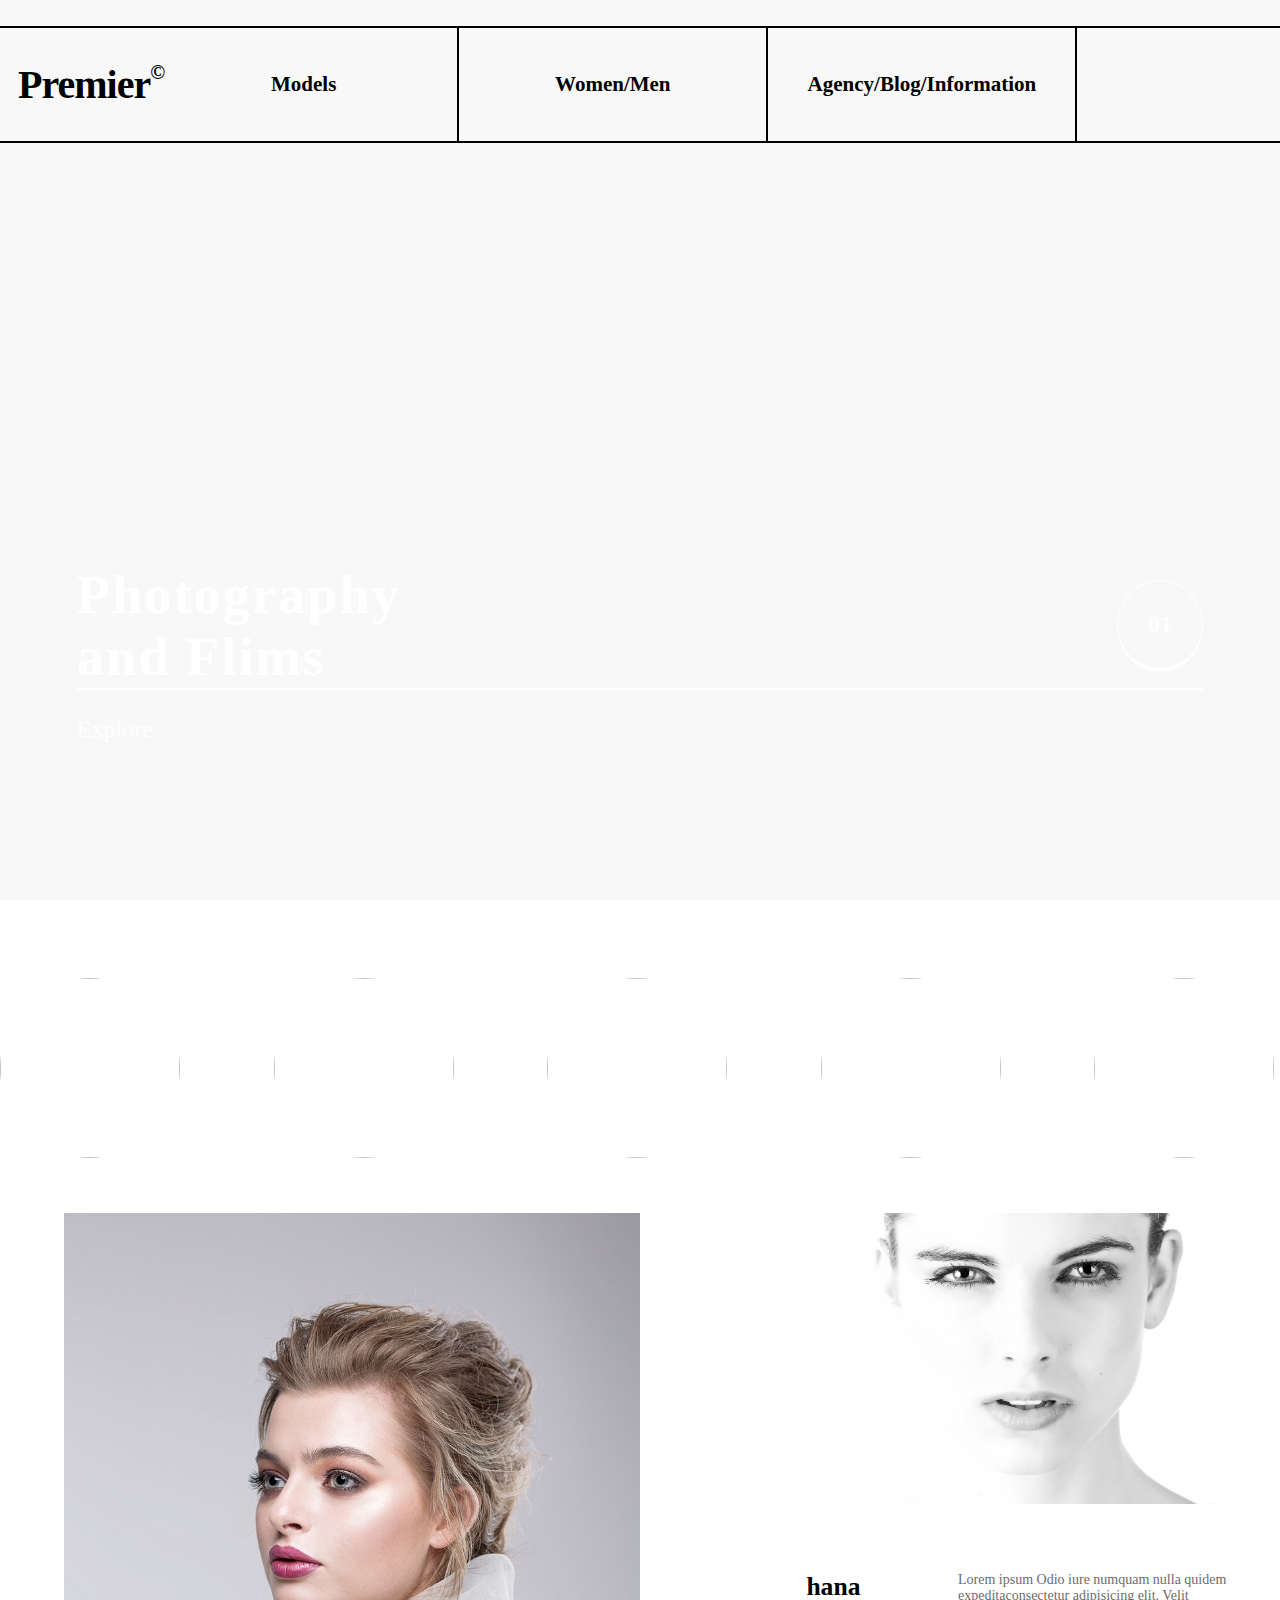
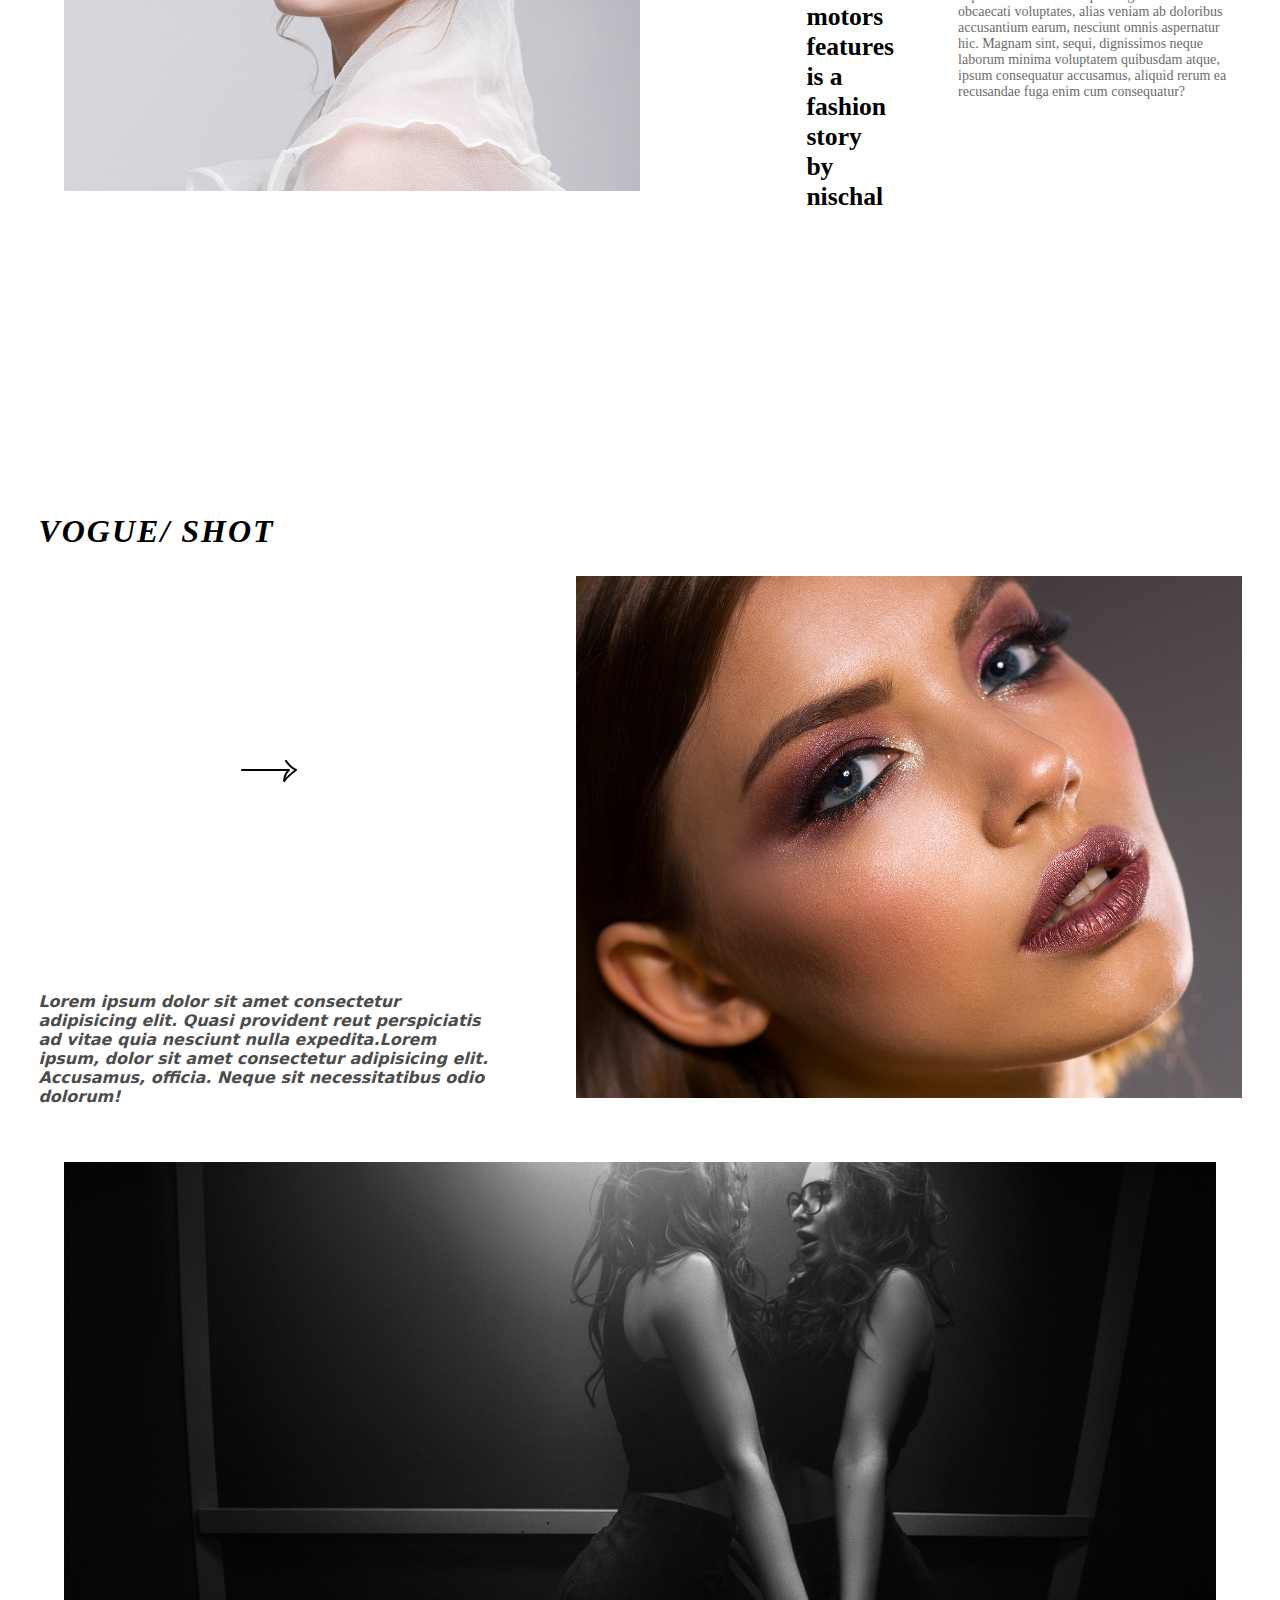
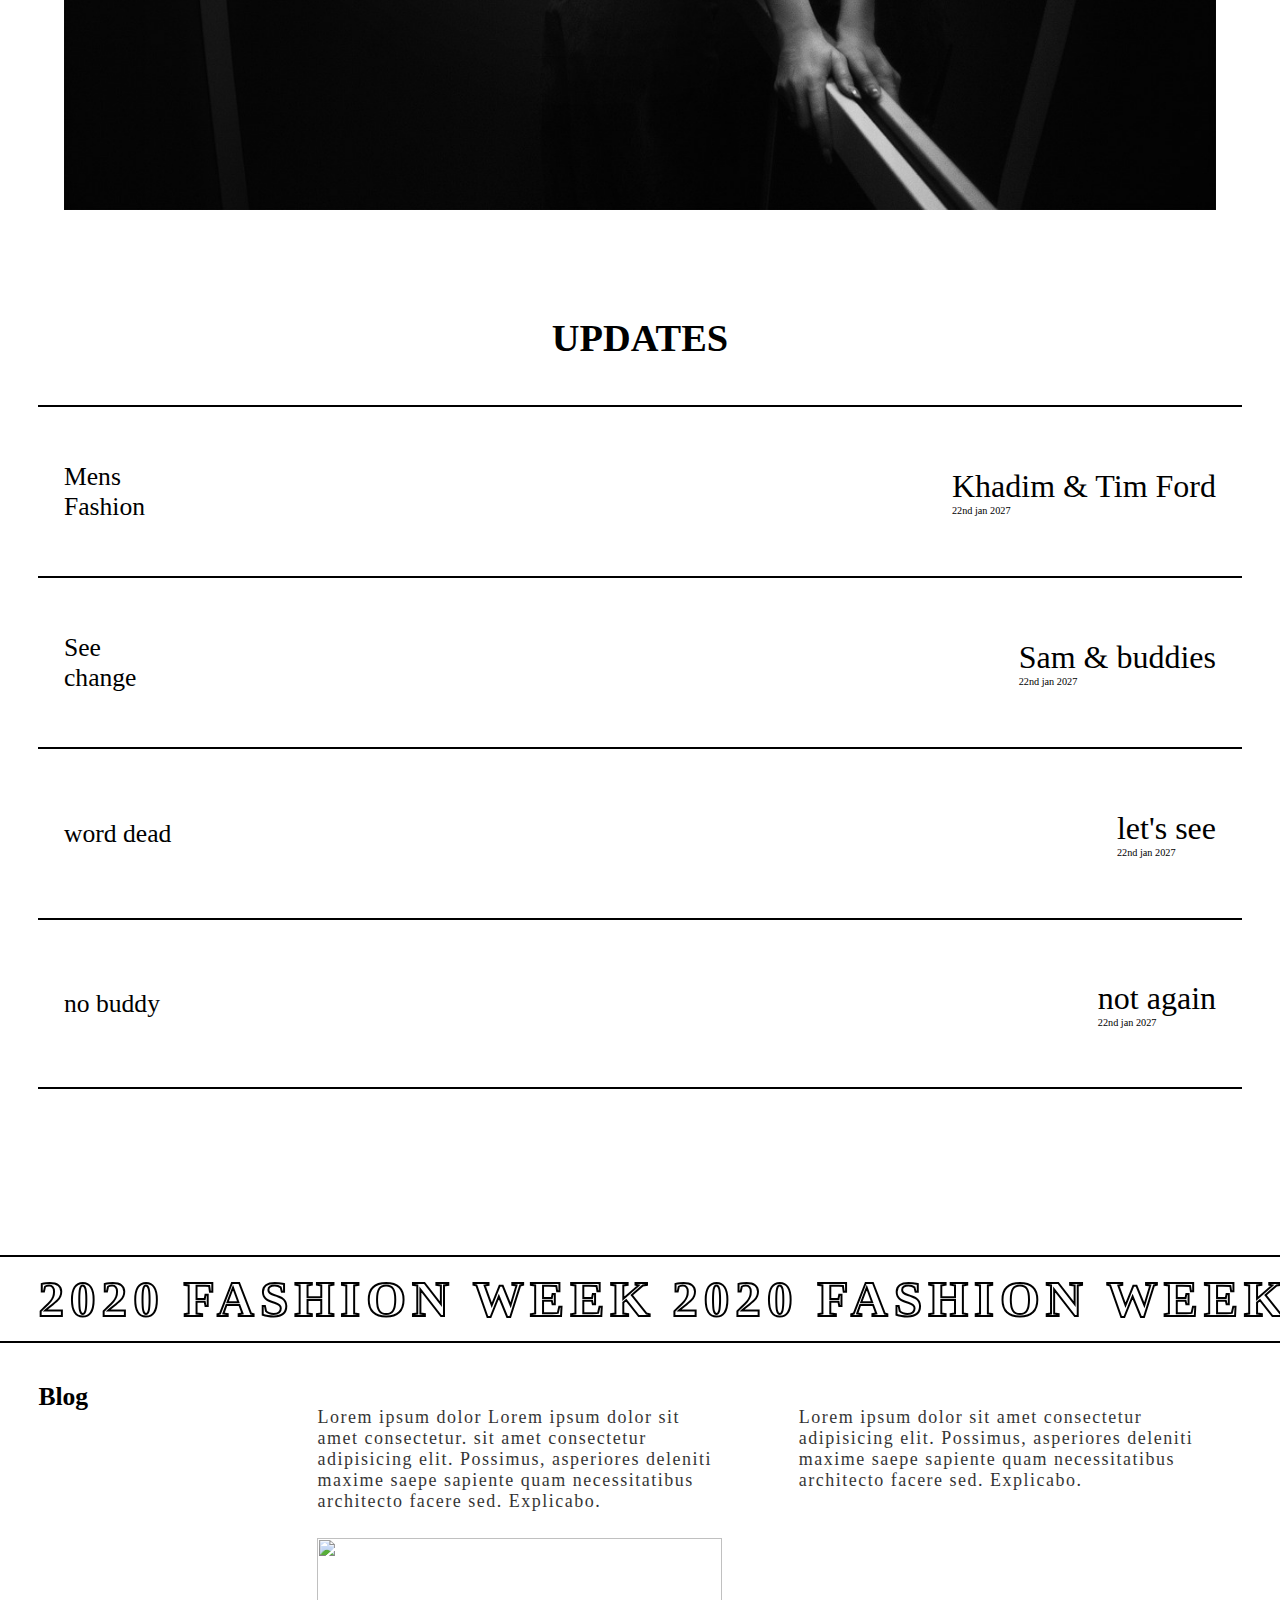
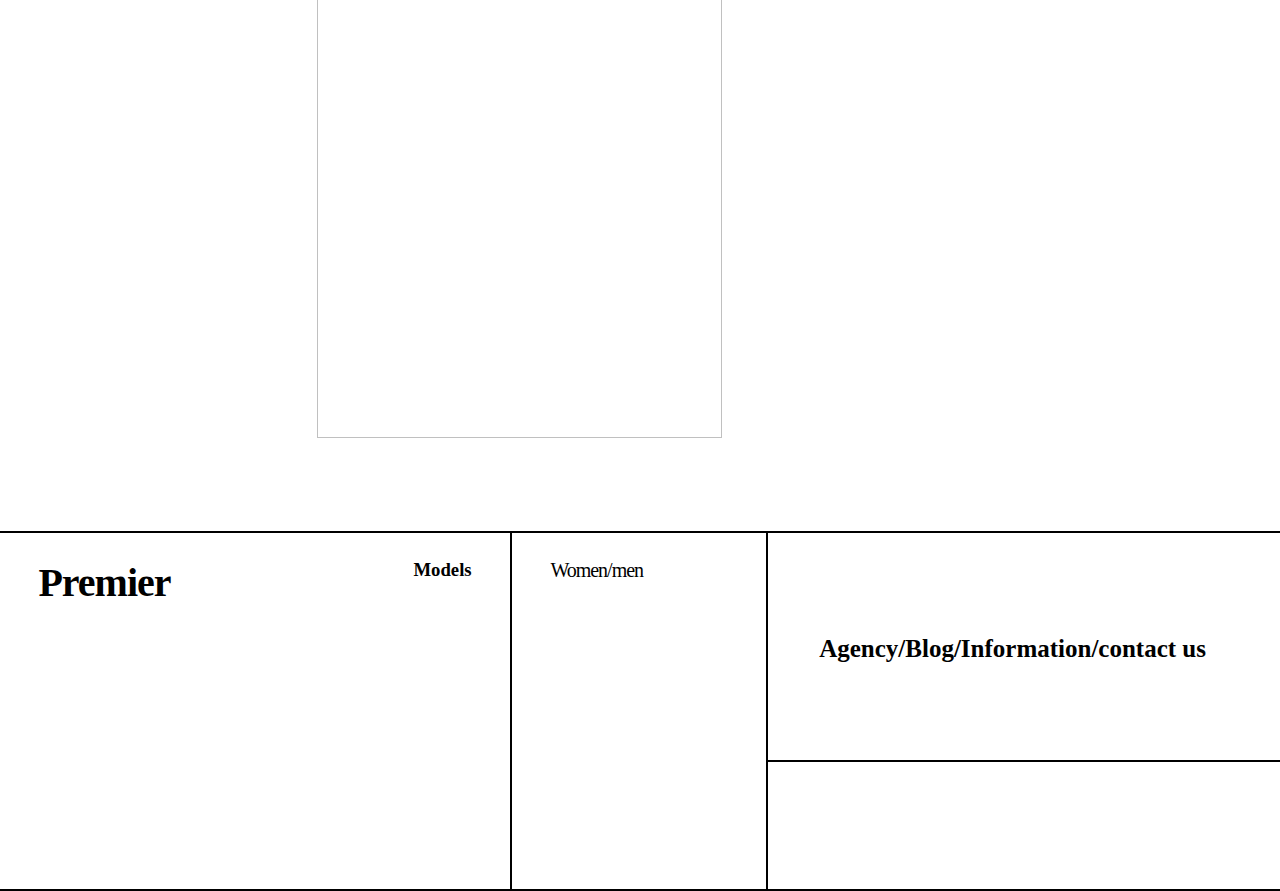
==== project1.html @ 886c217c "make resonsive" ====
<!DOCTYPE html>
<html lang="en">
<head>
    <meta charset="UTF-8">
    <meta name="viewport" content="width=device-width, initial-scale=1.0">
    <title>Project-1</title>
    <link rel="stylesheet" href="project1.css">
    <link href="https://cdn.jsdelivr.net/npm/remixicon@4.1.0/fonts/remixicon.css" rel="stylesheet" />
</head>
<body>
    <main>
        <nav>
            <h1>Premier</h1>
            <h2>Models</h2>
            <h2>Women/Men</h2>
            <h2>Agency/Blog/Information</h2>
            <h2><i class="ri-search-2-line"></i></h2>
            <div id="hamburger"><i class="ri-menu-3-line"></i></div>
        </nav>
        <div id="hero">
            <div id="content">
                <video src="/assests/video.mp4" muted autoplay loop></video>
                <div id="overlay">
                    <div id="over1">
                    <h1>Photography <br>and Flims</h1>
                   <div id="circle"><h2>01</h2></div>
                </div>
                <div id="over2">
                    <h2>Explore</h2>
                    <h3><i class="ri-arrow-right-fill"></i></h3>
                </div>
                    
                </div>
            </div>
        </div>
        <div id="sec1">
            <div class="img-container">
            <div id="div1" class="img-containers-div"><img src="https://cdn.pixabay.com/photo/2023/08/31/11/43/ai-generated-8225027_1280.png" alt=""></div>
            <div id="div2" class="img-containers-div"><img src="https://cdn.pixabay.com/photo/2023/01/29/12/13/ai-generated-7753144_1280.jpg" alt=""></div>
            <div id="div3" class="img-containers-div"><img src="https://images.pexels.com/photos/160590/girls-beauty-makeup-dark-160590.jpeg?auto=compress&cs=tinysrgb&w=600" alt=""></div>
            <div id="div4" class="img-containers-div"><img src="https://images.pexels.com/photos/2531156/pexels-photo-2531156.jpeg?auto=compress&cs=tinysrgb&w=600" alt=""></div>
            <div id="div5" class="img-containers-div"><img src="https://images.pexels.com/photos/1162983/pexels-photo-1162983.jpeg?auto=compress&cs=tinysrgb&w=600" alt=""></div>
            <div id="div6" class="img-containers-div"><img src="https://images.pexels.com/photos/3260852/pexels-photo-3260852.jpeg?auto=compress&cs=tinysrgb&w=600" alt=""></div>
            <div id="div7" class="img-containers-div"><img src="https://images.pexels.com/photos/2036646/pexels-photo-2036646.jpeg?auto=compress&cs=tinysrgb&w=600" alt=""></div>
            </div>
        </div>
        <div id="sec2">
            <div id="left-img">
                <img src="/assests/woman1.jpg" alt="">
            </div>
            <div id="right">
            <div id="right-img">
                <img src="/assests/woman2.jpg" alt="">
            </div>
            <div id="right-content"><h1>hana motors features is a fashion story by nischal</h1>
            <p>Lorem ipsum Odio iure numquam nulla quidem expeditaconsectetur adipisicing elit. Velit obcaecati voluptates, alias
            veniam ab doloribus accusantium earum, nesciunt omnis aspernatur hic. Magnam sint, sequi, dignissimos neque laborum
            minima voluptatem quibusdam atque, ipsum consequatur
            accusamus, aliquid rerum ea recusandae fuga enim cum consequatur?</p></div>
            </div>
        </div>
        <div id="sec3">
            <h1>vogue/ shot</h1>
            <div id="main-contents">
                <div id="left3">
                    <div id="arrows3">
                        <img src="/assests/arrow.png" alt="">
                    </div>
                    <div id="text3">Lorem ipsum dolor sit amet consectetur adipisicing elit. Quasi provident reut perspiciatis ad vitae quia nesciunt nulla expedita.Lorem ipsum, dolor sit amet consectetur adipisicing elit. Accusamus, officia. Neque sit necessitatibus odio dolorum!</div>
                </div>
                <div id="right3">
                    <img src="/assests/woman3-right.jpg" alt="">
                </div>
            </div>
        </div>
        <div id="sec4">
            <img src="/assests/img4.jpg" alt="">
        </div>
        <div id="page3">
            <h1>Updates</h1>
            <div class="elem">
                <h1>Mens Fashion</h1>
                <img src="https://images.pexels.com/photos/11555718/pexels-photo-11555718.jpeg?auto=compress&cs=tinysrgb&w=1260&h=750&dpr=1" alt="">
                <div id="elem-part2">
                    <h2>Khadim & Tim Ford</h2>
                    <h4>22nd jan 2027</h4>
                </div>
            </div>
            <div class="elem"><h1>See change</h1>
            <img src="https://images.pexels.com/photos/11555718/pexels-photo-11555718.jpeg?auto=compress&cs=tinysrgb&w=1260&h=750&dpr=1"
                alt="">
            <div id="elem-part2">
                <h2>Sam & buddies</h2>
                <h4>22nd jan 2027</h4>
            </div></div>
            <div class="elem"><h1>word dead</h1>
            <img src="https://images.pexels.com/photos/11555718/pexels-photo-11555718.jpeg?auto=compress&cs=tinysrgb&w=1260&h=750&dpr=1"
                alt="">
            <div id="elem-part2">
                <h2>let's see </h2>
                <h4>22nd jan 2027</h4>
            </div></div>
            <div class="elem"><h1>no buddy</h1>
            <img src="https://images.pexels.com/photos/11555718/pexels-photo-11555718.jpeg?auto=compress&cs=tinysrgb&w=1260&h=750&dpr=1"
                alt="">
            <div id="elem-part2">
                <h2>not again</h2>
                <h4>22nd jan 2027</h4>
            </div></div>
        </div>
        <div id="marquee">
            <h1> 2020 Fashion Week</h1>
            <h1> 2020 Fashion Week</h1>
            <h1> 2020 Fashion Week</h1>
            <h1> 2020 Fashion Week</h1>
        </div>
        <div id="final-page">
            <div id="container-div1"><h1>Blog</h1></div>
            <div id="container-div2"><p>Lorem ipsum dolor Lorem ipsum dolor sit amet consectetur. sit amet consectetur adipisicing elit. Possimus, asperiores deleniti maxime saepe sapiente quam necessitatibus architecto facere sed. Explicabo.</p> <img src="https://images.pexels.com/photos/11506216/pexels-photo-11506216.jpeg?auto=compress&cs=tinysrgb&w=1260&h=750&dpr=1" alt=""></div>
            <div id="container-div3"><p>Lorem ipsum dolor sit amet consectetur adipisicing elit. Possimus, asperiores deleniti maxime saepe sapiente quam necessitatibus architecto facere sed. Explicabo.</p> <img src="https://images.pexels.com/photos/733872/pexels-photo-733872.jpeg?auto=compress&cs=tinysrgb&w=1260&h=750&dpr=1" alt=""></div>
        </div>
        <div id="footer">
            <div id="sec1-footer">
                <h1>Premier</h1>
                <h3>Models</h3>
            </div>
            <h2>Women/men</h2>
            <div id="sec3-footer">
                <h3>Agency/Blog/Information/contact us</h3>
                <div id="social-links">
                    <i class="ri-facebook-circle-fill"></i>
                    <i class="ri-instagram-fill"></i>
                    <i class="ri-whatsapp-fill"></i>
                    <i class="ri-linkedin-box-fill"></i>
                </div>
            </div>
        </div>
    </main>
    
</body>
</html>
---- project1.css ----
* {
    padding: 0;
    margin: 0;
    box-sizing: border-box;
}

html,
body {
    width: 100%;
    height: 100%;
}

main {
    height: 100%;
    width: 100%;
    position: relative;
    background-color: #f8f8f8;
    padding-top: 0.1px;
}

nav {
    width: 100%;
    margin-top: 2vw;
    height: 13vh;
    border-top: 2px solid #000;
    border-bottom: 2px solid #000;
    display: flex;
    align-items: center;
    justify-content: space-between;
    padding: 0 18px;
}

nav h1{
    font-size: 40px;
    letter-spacing: -1px;
    font-weight: 800;
    font-family: monument;
    position: relative;
}

nav h1::after{
    position: absolute;
    top: 0;
    content: "©";
    font-size: 20px;
    letter-spacing: -1px;
    font-weight: 800;
    font-family: monument;
}
#hamburger{
    display: none;
}

nav h2{
    width: 100%;
    font-size: 21px;
    height: 100%;
    display: flex;
    align-items: center;
    justify-content: center;
    border-right: 2px solid #000;
}
nav h2:nth-child(5){
    width: 60%;
    border-right: none;
}


#hero{
    width: 100%;
    height: 90vh;
    padding: 3vw;
    position: relative;
}

#content{
    width: 100%;
    height: 100%;
    position: relative;
}

#content video{
    width: 100%;
    height: 100%;
    object-fit: cover;
    object-position: top;
}

#overlay{
    height: 53%;
    width: 100%;
    position: absolute;
    bottom: 0;
    padding: 3vw;
}

#over1{
    display: flex;
    align-items: center;
    justify-content: space-between;
    color: #fff;
    border-bottom: 2px solid #fff;
}
#over1 h1{
    font-family: monument;
    font-size: 4.25vw;
    font-weight: 700;
    letter-spacing: 2px;
}

#circle{
    padding: 30px;
    border-radius: 50%;
    border: 1px solid #fff;
    border-bottom: 4px solid #fff;
}

#over2{
    display: flex;
    align-items: center;
    justify-content: space-between;
    color: #fff;
    padding: 2vw 0vw;
}
#over2 h2,i{
        font-weight: 400;
}

#sec1 {
    display: flex;
    align-items: center;
    overflow: hidden;
    margin: 2vw 0vw;
    width: 100%;
}

.img-container {
    overflow: hidden;
    white-space: nowrap;
}


.img-containers-div {
    width: 180px;
    display: inline-block;
    height: 180px;
    border-radius: 50%;
    overflow: hidden;
    margin-right: 7vw;
    flex-shrink: 0;
    animation: slide 12s linear infinite;
    animation-direction: initial;

}

.img-containers-div img{
    width: 100%;
    height: 100%;
    object-fit: cover;
    object-position: center;

}

@keyframes slide {

    0%,
    100% {
        transform: translateX(0);
    }

    50% {
        transform: translateX(-50%);
    }

    100% {
        transform: translateX(-100%);
    }
}


#sec2{
    width: 100%;
    height: 100vh;
    display: grid;
    grid-template-columns: 60% 40%;
}

#left-img{
    width: 100%;
    height: 100%;
    padding: 2vw 5vw;
}

#right {
    width: 100%;
    height: 100%;
    padding: 2vw 3vw;
}

#left-img>img{
    width: 90%;
    height: 66.5%;
    object-fit: cover;
    object-position: top;
}


#right>#right-img>img{
    width: 100%;
    height: 50%;
}

#right-content{
    margin-top: 5vw;
    display: flex;
    gap: 5vw;
}
#right-content>p{
    font-size: 14px;
    font-weight: 400;
    font-family: 'Lucida Sans';
    opacity: 0.6;
}
#right-content>h1{
    font-size: 2vw;
    font-family: monument;
}

#sec3 h1{
    padding: 2vw 3vw 0vw 3vw;
    text-transform:uppercase;
    font-family: monument;
    letter-spacing: 2PX;
    font-style: italic;
}
#main-contents{
    display: grid;
    grid-template-columns: 42% 58%;
}

#right3{
    padding: 2vw 3vw;
}
#main-contents #right3>img{
    width: 100%;
    height: 100%;
    object-fit: cover;
    object-position: center;
}

#left3{
    display: grid;
    grid-template-rows: 77% 23%;
    padding: 0vw 3vw;
}
#left3>#arrows3{
    display: flex;
    align-items: center;
    justify-content: center;
}

#left3>#text3{
   font-size: 16px;
    font-weight: 800;
    opacity: 0.7;
    font-family:system-ui;
    font-style: italic;
}


#sec4{
    width: 100%;
    /* height: 90vh; */
    padding: 3vw 5vw;
}
#sec4 img{
    width: 100%;
    height: 100%;
    object-fit: cover;
    object-position: top;
}


#page3{
    height: 100%;
    width: 100%;
    padding: 5vw 3vw;
}
#page3>h1{
    font-family: monument;
    font-size: 3vw;
    text-align: center;
    text-transform: uppercase;
    margin-bottom: 5vh;
}

.elem{
    height: 19vh;
    width: 100%;
    border-top: 2px solid #000;
    display: flex;
    align-items: center;
    justify-content: space-between;
    padding: 0vw 2vw;
    position: relative;
}
.elem:nth-last-child(1){
    border-bottom: 2px solid #000;
}


.elem>h1{
    width: 10%;
   font-family: monument;
   font-weight: 200;
   font-size: 2vw;
}

#elem-part2 h2{
    font-size: 2.5vw;
    font-weight: 200;
    text-align: left;
}

#elem-part2 h4 {
    font-size: 0.8vw;
    font-weight: 100;
}

.elem img{
    position: absolute;
    left: 15%;
    width: 100px;
    height: 100px;
    border-radius: 50%;
    object-fit: cover;
    opacity: 0;
    transition: all ease 0.7s;
}

.elem:hover img{
    opacity: 1;
    left: 25%;
}


#marquee{
    margin-top: 8vw;
    padding: 1vw 3vw;
    border-top: 2px solid #000;
    border-bottom: 2px solid #000;
    white-space: nowrap;
    overflow: hidden;
}
#marquee h1{
    display: inline-block;
    font-size: 4vw;
    text-transform: uppercase;
    -webkit-text-stroke: 2px #000;
    color: transparent;
    font-family: monument;
    margin-right: 12px;
    animation: move 8s linear infinite;
    letter-spacing: 6px;

}

@keyframes move {
    from{
        transform: translate(0);
    }
    to{
        transform: translate(-100%);
    }
}

#final-page{
    width: 100%;
    display: grid;
    grid-template-columns: 20% 40% 40%;
    padding: 3vw;
}

#container-div1>h1{
    font-size: 2vw;
    font-family: monument;
    font-weight: 600;
}

#container-div2{
    padding: 2vw 3vw;
}
#container-div3 {
    padding: 2vw 3vw;
}

#final-page p{
    font-size: 18px;
    opacity: 0.8;
    letter-spacing: 1.5px;
}

#container-div2 img{
    margin-top: 2vw;
    width: 100%;
    height: 500px;
    object-fit: cover;
    object-position: center;
}
#container-div3 img {
    margin-top: 3vw;
    width: 100%;
        object-fit: cover;
            object-position: center;
}

#footer{
    width: 100%;
    height: 40vh;
    border-top: 2px solid #000;
    border-bottom: 2px solid #000;
    margin: 2vw 0vw;
    display: grid;
    grid-template-columns: 40% 20% 40%;
}


#footer h1 {
    font-size: 40px;
    letter-spacing: -1px;
    font-weight: 800;
    font-family: monument;

}

#sec1-footer{
    padding: 2vw 3vw;
    display: flex;
    justify-content: space-between;
    border-right: 2px solid #000;
}
#footer h2 {
    padding: 2vw 3vw;
    font-size: 20px;
    letter-spacing: -1px;
    font-weight: 400;
    font-family: monument;
    border-right: 2px solid #000;

}

#sec3-footer{
    display: flex;
    align-items: center;
    justify-content: center;
    flex-direction: column;
}
#sec3-footer h3{
    width: 100%;
    height: 50%;
    font-size: 25px;
    padding: 4vw;
    border-bottom: 2px solid #000;
}

#social-links{
    width: 100%;
    padding: 3vw;
    font-size: 2vw;
    width: 50%;
    display: flex;
    justify-content: space-around;
    align-items: center;
}

#social-links i:hover{
    cursor: pointer;
    transform: scale(1.3);
    transition: all ease 0.7s;
}





/* //media queries */

@media (max-width:600px) {
    nav {
            width: 100%;
            margin-top: 2vw;
            height: 13vh;
            border-top: 2px solid #000;
            border-bottom: 2px solid #000;
            display: flex;
            align-items: center;
            justify-content: space-between;
            padding: 0 8px;
        }
    
        nav h1 {
            font-size: 30px;
            letter-spacing: -1px;
            font-weight: 800;
            font-family: monument;
            position: relative;
        }
    
        nav h1::after {
            position: absolute;
            top: 0;
            content: "©";
            font-size: 20px;
            letter-spacing: -1px;
            font-weight: 800;
            font-family: monument;
            
        }
    
        nav h2 {
            width: 100%;
            display: none;
        }
        #hamburger{
            display: inline;
            font-size: 26px;
            cursor: pointer;
        }


#hero {
    width: 100%;
    height: 45vh;
    padding: 3vw;
    position: relative;
}

#content {
    width: 100%;
    height: 100%;
    position: relative;
}

#content video {
    width: 100%;
    height: 100%;
    object-fit: cover;
    object-position: top;
}

#overlay {
    height: 35%;
    width: 100%;
    position: absolute;
    bottom: 0;
    padding: 1vw;
}
#over2 h2{
    font-size: 16px;
}

.img-containers-div {
    width: 78px;
    display: inline-block;
    height: 78px;
    border-radius: 50%;
    overflow: hidden;
    margin-right: 7vw;
    flex-shrink: 0;
    animation: slide 12s linear infinite;
    animation-direction: initial;

}
#sec2 {
    margin-top: 7vh;
    width: 100%;
    height: 40vh;
    display: grid;
    grid-template-columns: 60% 40%;
}

#right-content>p {
    font-size: 8px;
    font-weight: 400;
    font-family: 'Lucida Sans';
    opacity: 0.6;
}

#left3 {
    display: grid;
    grid-template-rows: 57% 43%;
    padding: 0vw 3vw;
}

#left3>#arrows3 {
    display: flex;
    align-items: center;
    justify-content: center;
}

#left3>#text3 {
    font-size: 9px;
    font-weight: 600;
    opacity: 0.7;
    font-family: system-ui;
    font-style: italic;
}

#sec4 {
    margin-top: 6vw;
    width: 100%;
    padding: 3vw 5vw;
}

#page3 {
    width: 100%;
    height: 43%;
    padding: 5vw 3vw;
}

#page3>h1 {
    font-family: monument;
    font-size: 6vw;
    text-align: center;
    text-transform: uppercase;
    margin-bottom: 5vh;
}

.elem {
    height: 8vh;
}


#marquee h1 {
    font-size: 8vw;

}

#final-page {
    margin-top: 4vw;
    width: 100%;
    display: grid;
    grid-template-columns: 50% 50%;
    grid-template-rows: 10% 90%;
    padding: 3vw;
}

#container-div1{
grid-column-start: 1;
    grid-column-end: span 2;
}


#final-page p {
    font-size: 12px;
    opacity: 0.8;
    letter-spacing: 1.5px;
}

#container-div2 img {
    margin-top: 2vw;
    width: 100%;
    height:300px;
    object-fit: cover;
    object-position: center;
}

#footer {
    width: 100%;
    height: 30vh;
    border-top: 2px solid #000;
    border-bottom: 2px solid #000;
    margin: 8vw 0vw;
    display: grid;
    grid-template-columns: 50% 50%;
}

#sec1-footer {
    grid-column-start: 1;
    grid-column-end: span 2;
    padding: 2vw 3vw;
    display: flex;
    justify-content: space-between;
    border-right: 2px solid #000;
    border-bottom: 2px solid #000;
}

#footer h2 {
    padding: 2vw 3vw;
    font-size: 12px;
    letter-spacing: -1px;
    font-weight: 400;
    font-family: monument;
    border-right: 2px solid #000;

}

#sec3-footer {
    display: flex;
    align-items: center;
    justify-content: center;
    flex-direction: column;
}

#sec3-footer h3 {
    width: 100%;
    height: 50%;
    font-size: 15px;
    padding: 4vw;
    border-bottom: 2px solid #000;
}

#social-links {
    width: 100%;
    padding: 3vw;
    font-size: 2vh;
}

#social-links i:hover {
    cursor: pointer;
    transform: scale(1.3);
    transition: all ease 0.7s;
}

}
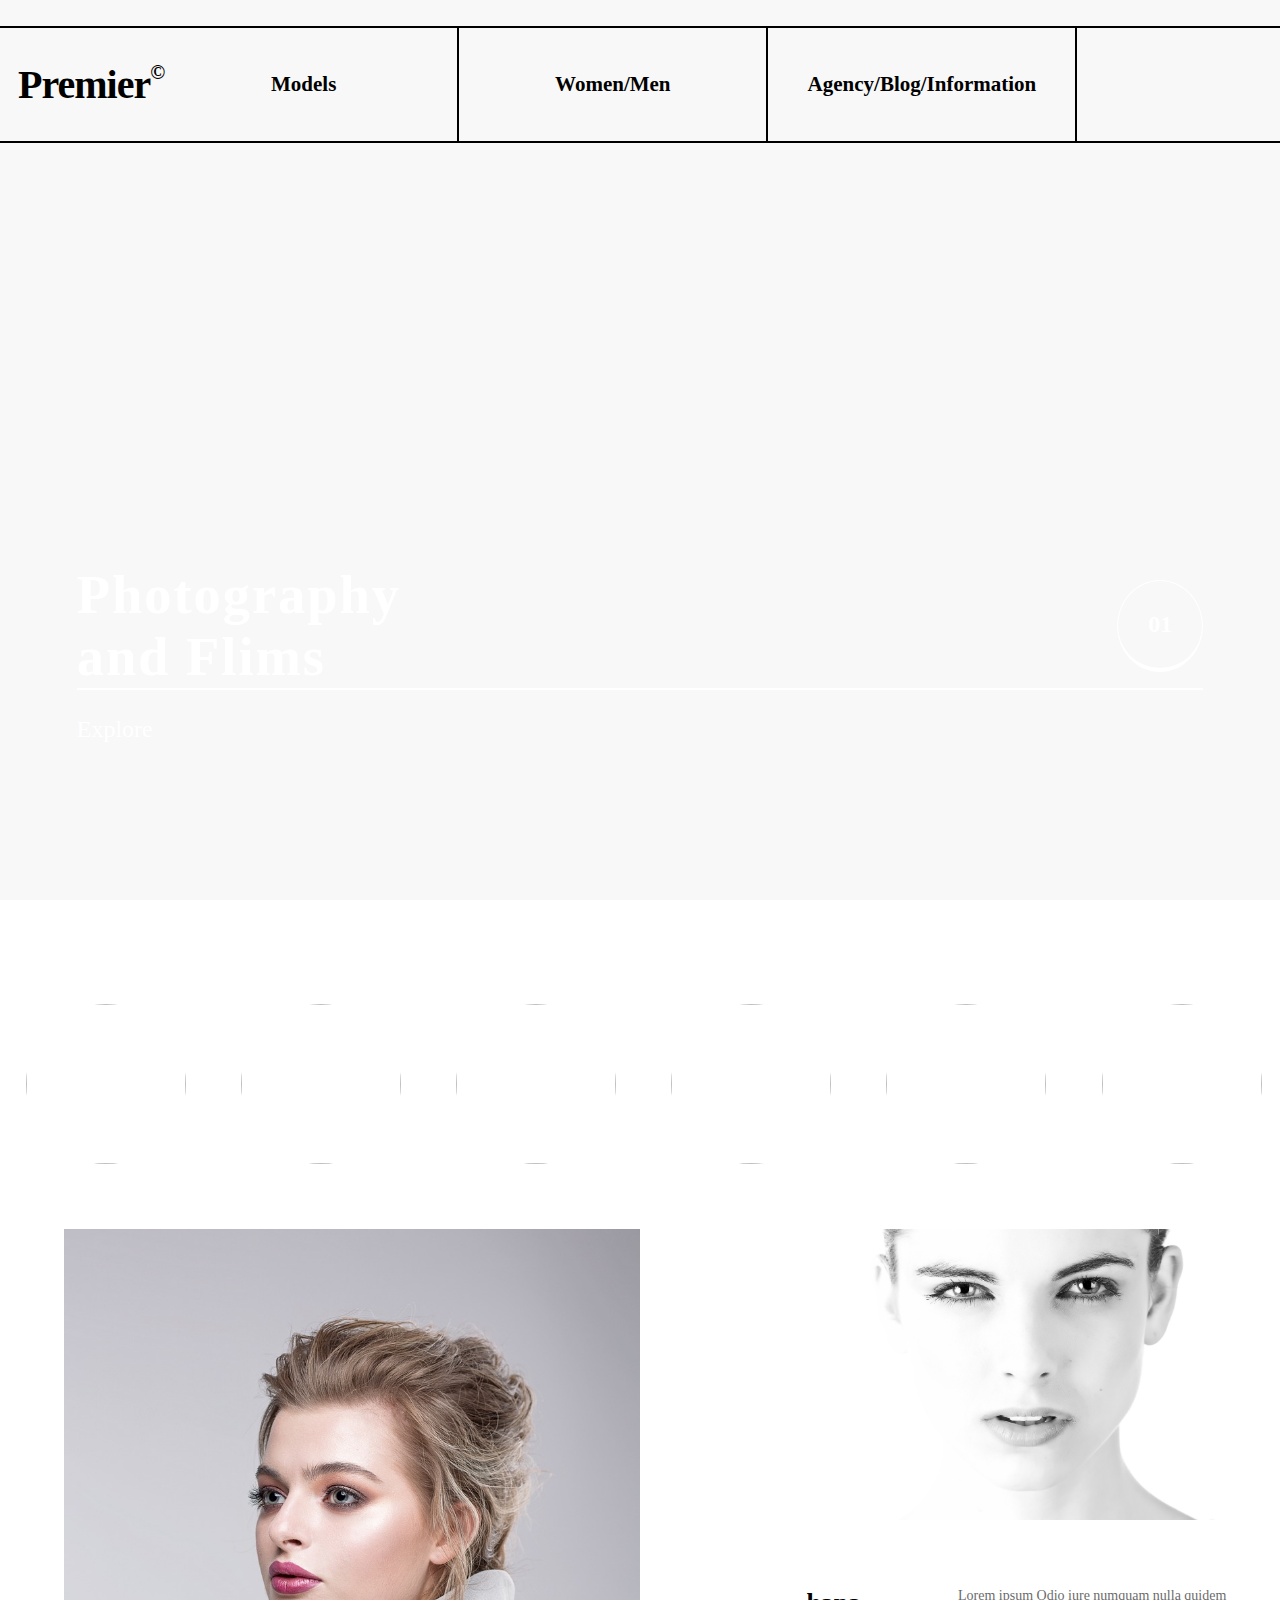
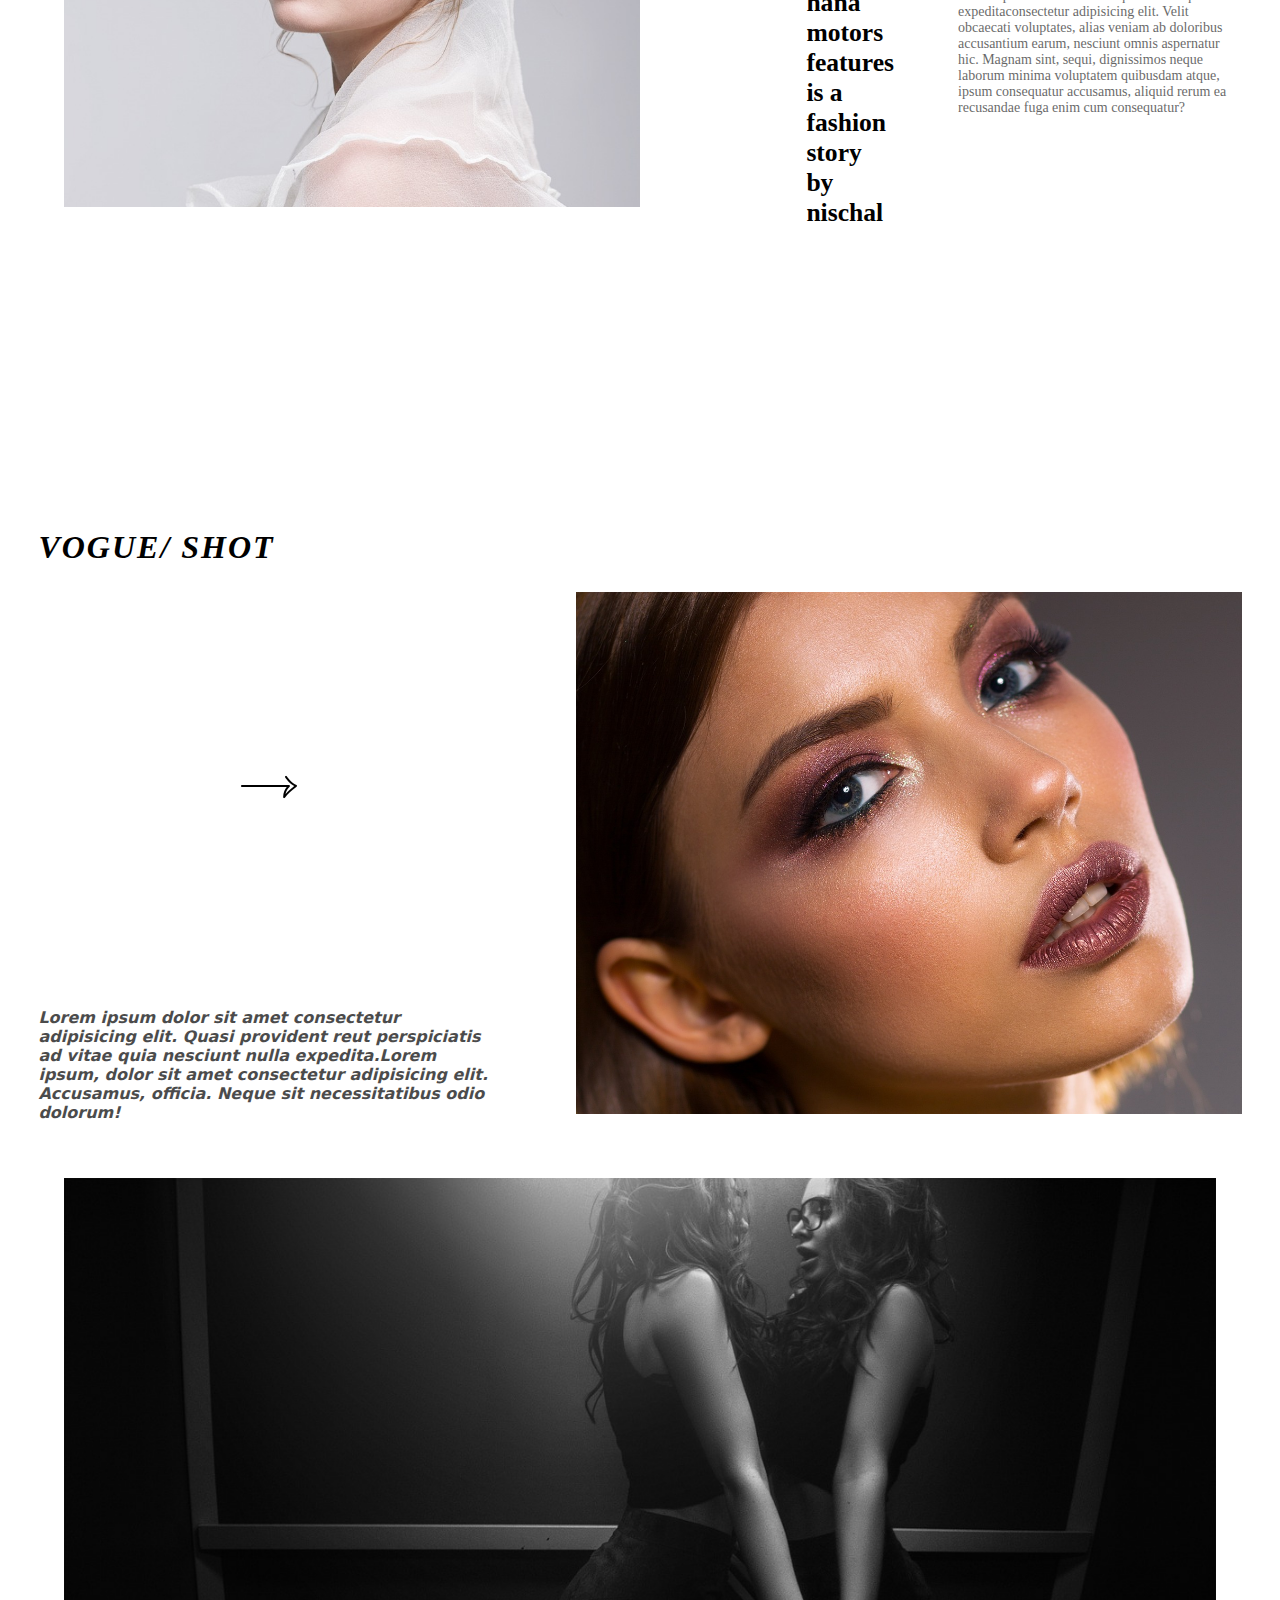
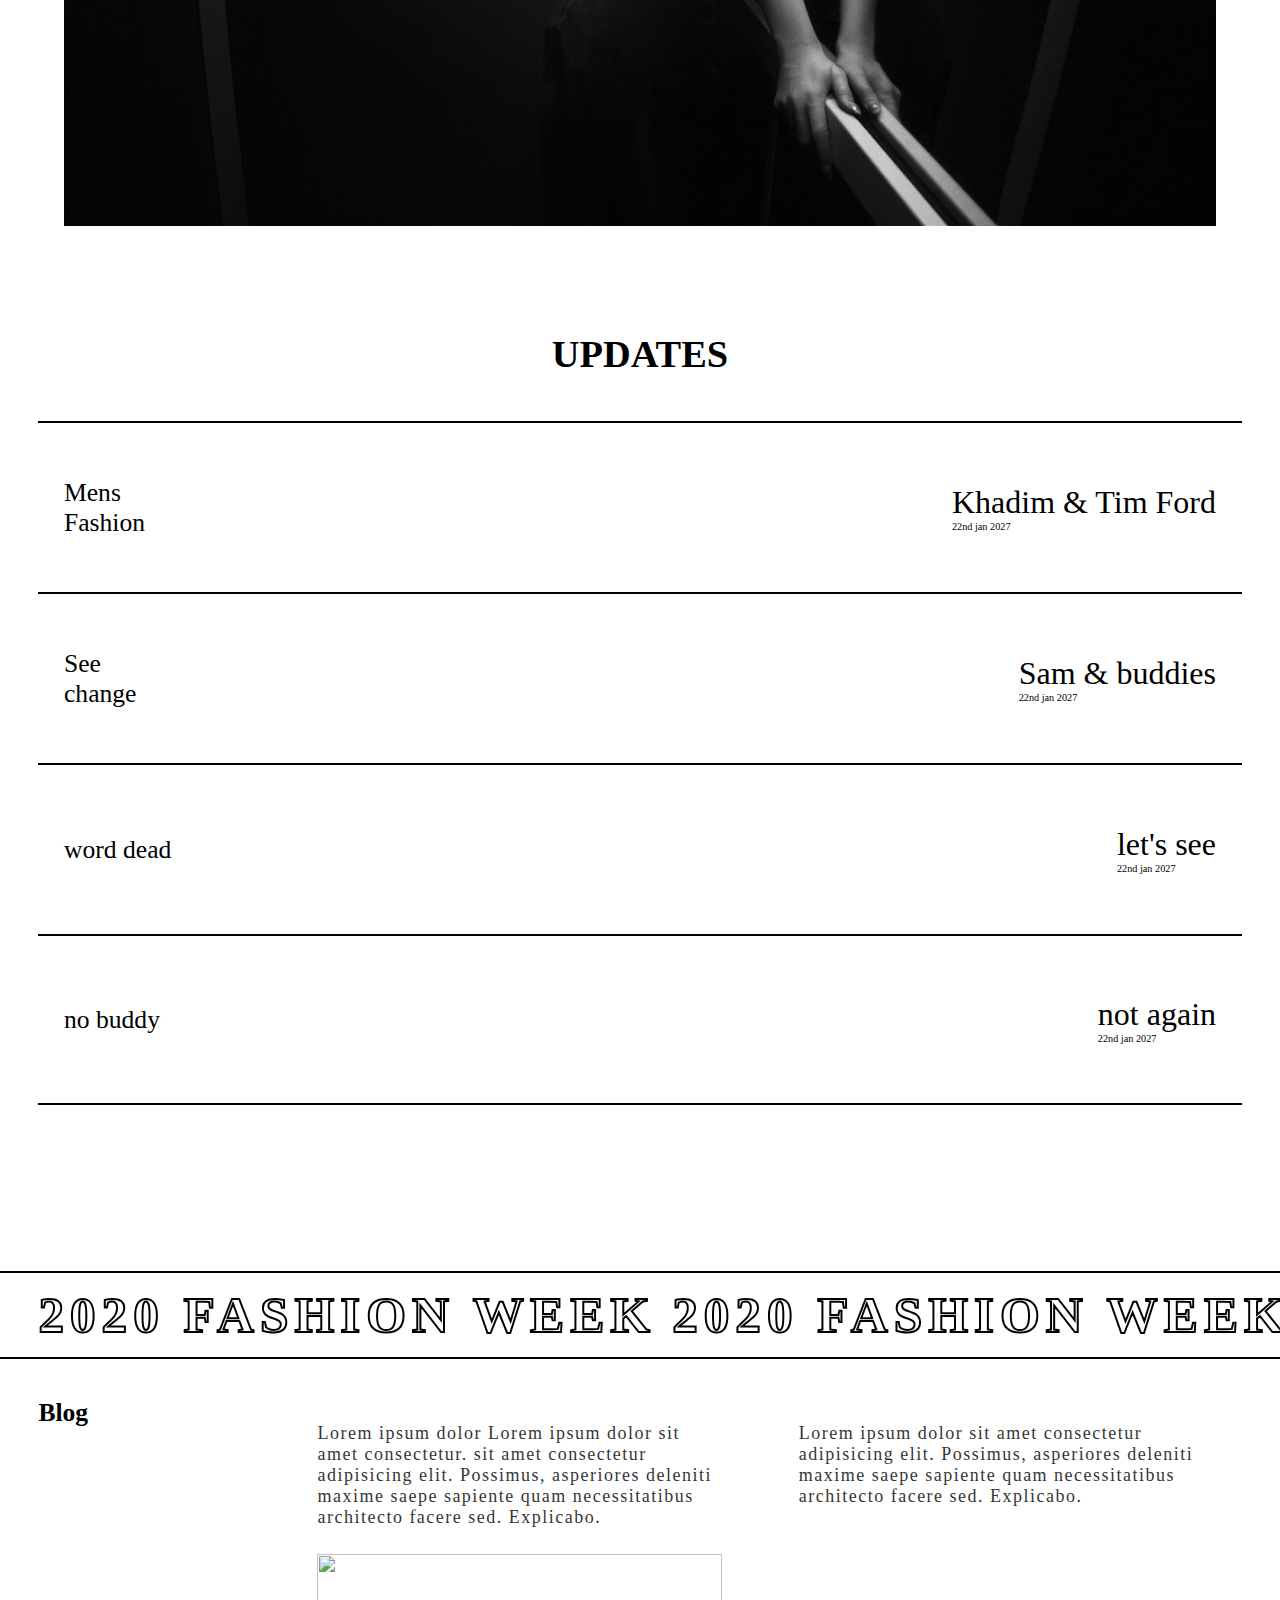
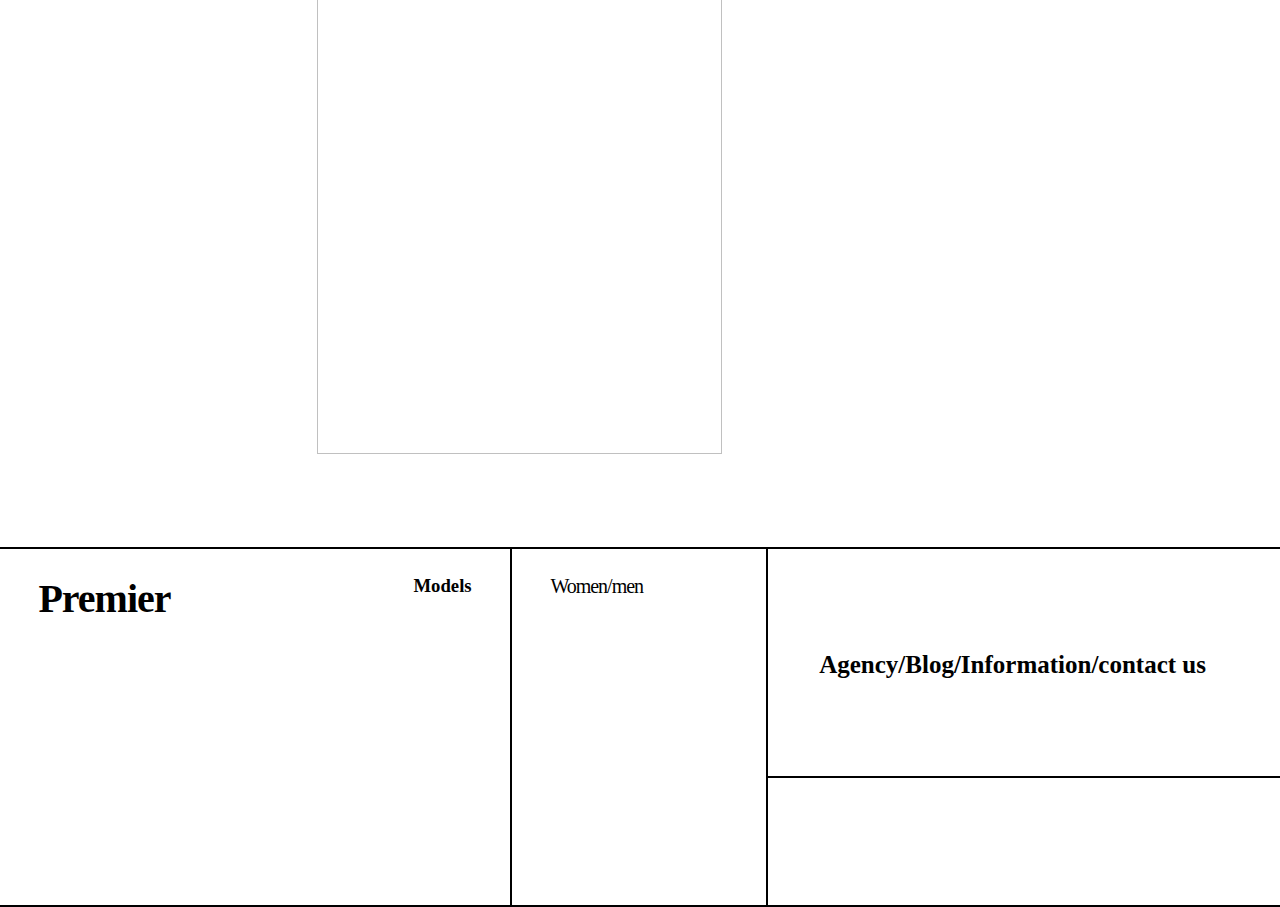
==== commit 4dbe887e: "infinte loop fix" ====
--- a/project1.html
+++ b/project1.html
@@ -35,13 +35,22 @@
         </div>
         <div id="sec1">
             <div class="img-container">
-            <div id="div1" class="img-containers-div"><img src="https://cdn.pixabay.com/photo/2023/08/31/11/43/ai-generated-8225027_1280.png" alt=""></div>
-            <div id="div2" class="img-containers-div"><img src="https://cdn.pixabay.com/photo/2023/01/29/12/13/ai-generated-7753144_1280.jpg" alt=""></div>
-            <div id="div3" class="img-containers-div"><img src="https://images.pexels.com/photos/160590/girls-beauty-makeup-dark-160590.jpeg?auto=compress&cs=tinysrgb&w=600" alt=""></div>
-            <div id="div4" class="img-containers-div"><img src="https://images.pexels.com/photos/2531156/pexels-photo-2531156.jpeg?auto=compress&cs=tinysrgb&w=600" alt=""></div>
-            <div id="div5" class="img-containers-div"><img src="https://images.pexels.com/photos/1162983/pexels-photo-1162983.jpeg?auto=compress&cs=tinysrgb&w=600" alt=""></div>
-            <div id="div6" class="img-containers-div"><img src="https://images.pexels.com/photos/3260852/pexels-photo-3260852.jpeg?auto=compress&cs=tinysrgb&w=600" alt=""></div>
-            <div id="div7" class="img-containers-div"><img src="https://images.pexels.com/photos/2036646/pexels-photo-2036646.jpeg?auto=compress&cs=tinysrgb&w=600" alt=""></div>
+            <img src="https://cdn.pixabay.com/photo/2023/08/31/11/43/ai-generated-8225027_1280.png" alt="">
+            <img src="https://cdn.pixabay.com/photo/2023/01/29/12/13/ai-generated-7753144_1280.jpg" alt="">
+            <img src="https://images.pexels.com/photos/160590/girls-beauty-makeup-dark-160590.jpeg?auto=compress&cs=tinysrgb&w=600" alt="">
+            <img src="https://images.pexels.com/photos/2531156/pexels-photo-2531156.jpeg?auto=compress&cs=tinysrgb&w=600" alt="">
+            <img src="https://images.pexels.com/photos/1162983/pexels-photo-1162983.jpeg?auto=compress&cs=tinysrgb&w=600" alt="">
+            <img src="https://images.pexels.com/photos/3260852/pexels-photo-3260852.jpeg?auto=compress&cs=tinysrgb&w=600" alt="">
+            <img src="https://images.pexels.com/photos/2036646/pexels-photo-2036646.jpeg?auto=compress&cs=tinysrgb&w=600" alt="">
+            </div>
+            <div class="img-container">
+            <img src="https://cdn.pixabay.com/photo/2023/08/31/11/43/ai-generated-8225027_1280.png" alt="">
+            <img src="https://cdn.pixabay.com/photo/2023/01/29/12/13/ai-generated-7753144_1280.jpg" alt="">
+            <img src="https://images.pexels.com/photos/160590/girls-beauty-makeup-dark-160590.jpeg?auto=compress&cs=tinysrgb&w=600" alt="">
+            <img src="https://images.pexels.com/photos/2531156/pexels-photo-2531156.jpeg?auto=compress&cs=tinysrgb&w=600" alt="">
+            <img src="https://images.pexels.com/photos/1162983/pexels-photo-1162983.jpeg?auto=compress&cs=tinysrgb&w=600" alt="">
+            <img src="https://images.pexels.com/photos/3260852/pexels-photo-3260852.jpeg?auto=compress&cs=tinysrgb&w=600" alt="">
+            <img src="https://images.pexels.com/photos/2036646/pexels-photo-2036646.jpeg?auto=compress&cs=tinysrgb&w=600" alt="">
             </div>
         </div>
         <div id="sec2">
--- a/project1.css
+++ b/project1.css
@@ -127,35 +127,25 @@
 }
 
 #sec1 {
-    display: flex;
-    align-items: center;
     overflow: hidden;
     margin: 2vw 0vw;
     width: 100%;
+    display: flex;
+    white-space: nowrap;
 }
 
 .img-container {
-    overflow: hidden;
-    white-space: nowrap;
-}
-
-
-.img-containers-div {
-    width: 180px;
+    width: fit-content;
     display: inline-block;
-    height: 180px;
+    height: 200px;
+    animation: slide 14s linear infinite;
+}
+
+.img-container img{
+    width:160px;
     border-radius: 50%;
-    overflow: hidden;
-    margin-right: 7vw;
-    flex-shrink: 0;
-    animation: slide 12s linear infinite;
-    animation-direction: initial;
-
-}
-
-.img-containers-div img{
-    width: 100%;
-    height: 100%;
+    margin: 2vw;
+    height: 160px;
     object-fit: cover;
     object-position: center;
 
@@ -163,16 +153,11 @@
 
 @keyframes slide {
 
-    0%,
-    100% {
+    from {
         transform: translateX(0);
     }
 
-    50% {
-        transform: translateX(-50%);
-    }
-
-    100% {
+    to {
         transform: translateX(-100%);
     }
 }
@@ -559,20 +544,32 @@
     font-size: 16px;
 }
 
-.img-containers-div {
-    width: 78px;
+#sec1 {
+    overflow: hidden;
+    margin: 2vw 0vw;
+    width: 100%;
+    display: flex;
+    white-space: nowrap;
+}
+
+.img-container {
+    width: fit-content;
     display: inline-block;
-    height: 78px;
+    height: fit-content;
+    animation: slide 14s linear infinite;
+}
+
+.img-container img {
+    width: 80px;
     border-radius: 50%;
-    overflow: hidden;
-    margin-right: 7vw;
-    flex-shrink: 0;
-    animation: slide 12s linear infinite;
-    animation-direction: initial;
+    margin: 2vw;
+    height: 80px;
+    object-fit: cover;
+    object-position: center;
 
 }
 #sec2 {
-    margin-top: 7vh;
+    margin-top: 7vw;
     width: 100%;
     height: 40vh;
     display: grid;
